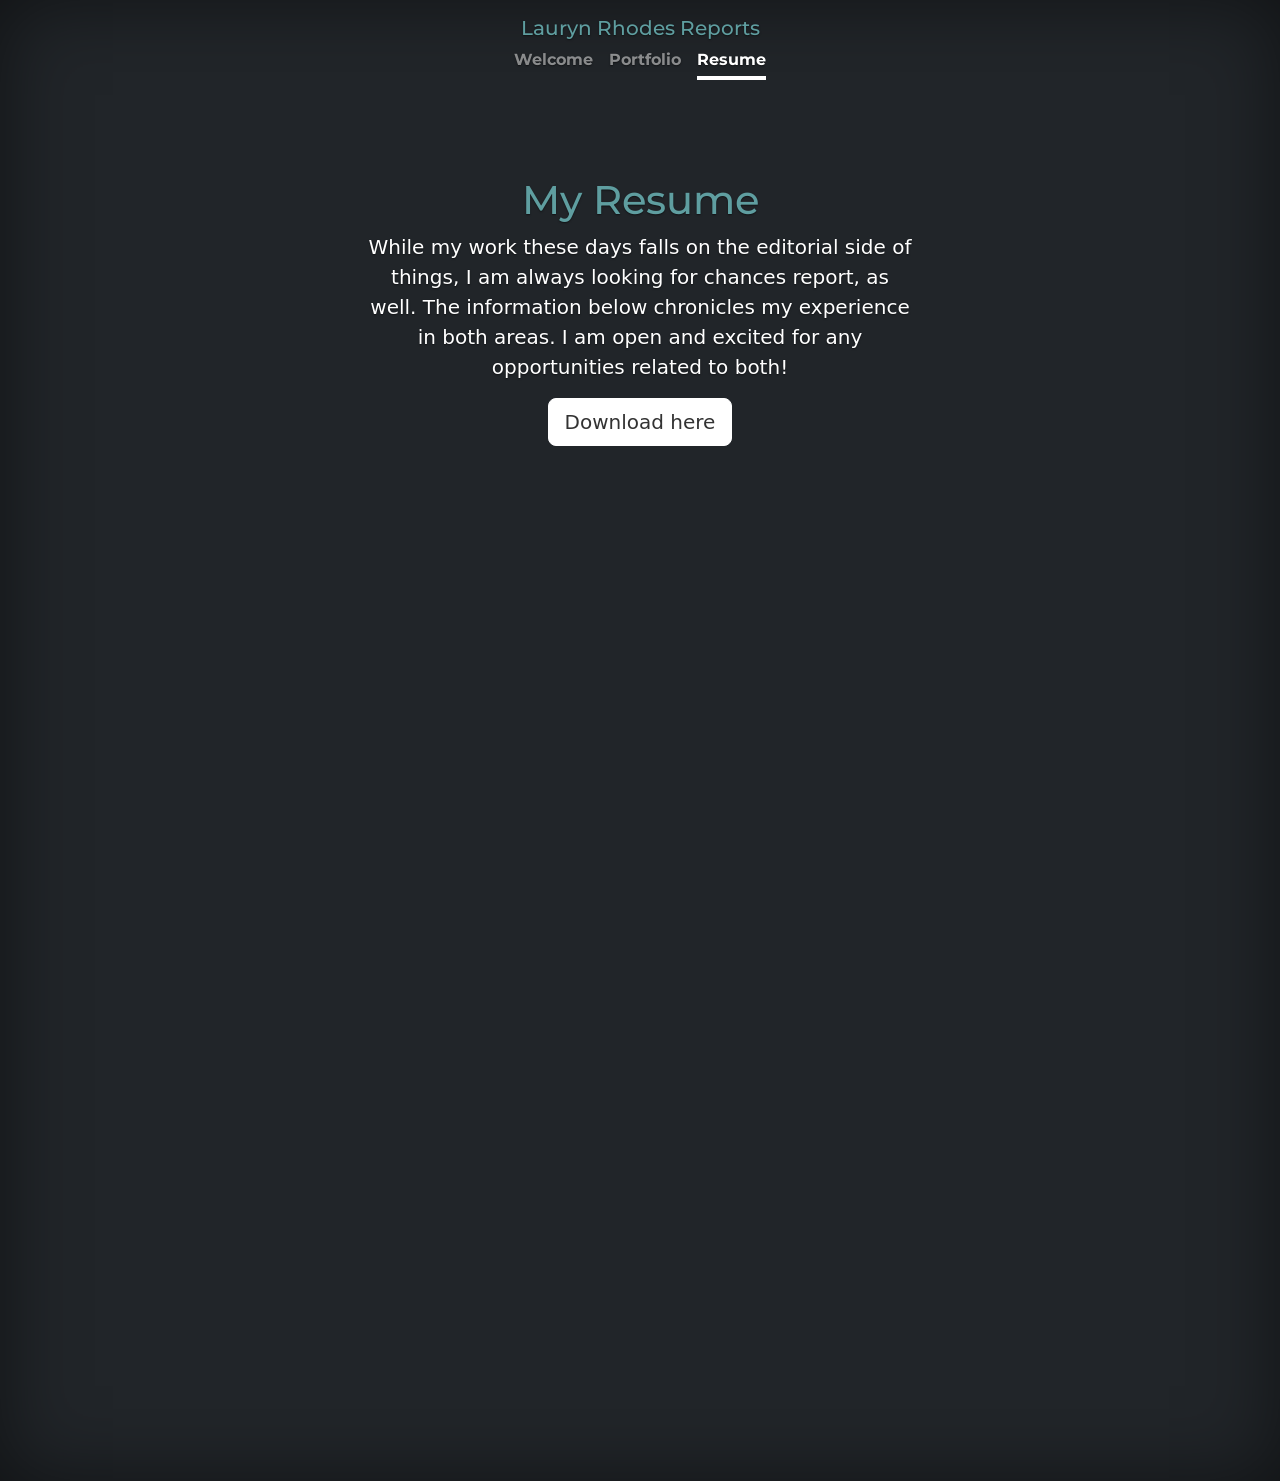
==== resume.html @ cc970933 "Add files via upload Content and code for three Vox stories, one Missourian dayturn and two publicat" ====
<!doctype html>
<html lang="en" class="h-100" data-bs-theme="auto">
  <head>
    <meta charset="utf-8" />
    <meta name="viewport" content="width=device-width, initial-scale=1" />
    <meta name="description" content="" />
    <meta
      name="author"
      content="Mark Otto, Jacob Thornton, and Bootstrap contributors"
    />
    <meta name="generator" content="Astro v5.13.2" />
    <title>Resume</title>
    <link href="https://cdn.jsdelivr.net/npm/bootstrap@5.3.8/dist/css/bootstrap.min.css" rel="stylesheet" integrity="sha384-sRIl4kxILFvY47J16cr9ZwB07vP4J8+LH7qKQnuqkuIAvNWLzeN8tE5YBujZqJLB" crossorigin="anonymous">
    <link
      rel="canonical"
      href="https://getbootstrap.com/docs/5.3/examples/cover/"
    />
    <script src="../assets/js/color-modes.js"></script>
    <link href="../assets/dist/css/bootstrap.min.css" rel="stylesheet" />
    <meta name="theme-color" content="#712cf9" />
    <link href="cover.css" rel="stylesheet" />
    <style>
      .bd-placeholder-img {
        font-size: 1.125rem;
        text-anchor: middle;
        -webkit-user-select: none;
        -moz-user-select: none;
        user-select: none;
      }
      @media (min-width: 768px) {
        .bd-placeholder-img-lg {
          font-size: 3.5rem;
        }
      }
      .b-example-divider {
        width: 100%;
        height: 3rem;
        background-color: #0000001a;
        border: solid rgba(0, 0, 0, 0.15);
        border-width: 1px 0;
        box-shadow:
          inset 0 0.5em 1.5em #0000001a,
          inset 0 0.125em 0.5em #00000026;
      }
      .b-example-vr {
        flex-shrink: 0;
        width: 1.5rem;
        height: 100vh;
      }
      .bi {
        vertical-align: -0.125em;
        fill: currentColor;
      }
      .nav-scroller {
        position: relative;
        z-index: 2;
        height: 2.75rem;
        overflow-y: hidden;
      }
      .nav-scroller .nav {
        display: flex;
        flex-wrap: nowrap;
        padding-bottom: 1rem;
        margin-top: -1px;
        overflow-x: auto;
        text-align: center;
        white-space: nowrap;
        -webkit-overflow-scrolling: touch;
      }
      .btn-bd-primary {
        --bd-violet-bg: #712cf9;
        --bd-violet-rgb: 112.520718, 44.062154, 249.437846;
        --bs-btn-font-weight: 600;
        --bs-btn-color: var(--bs-white);
        --bs-btn-bg: var(--bd-violet-bg);
        --bs-btn-border-color: var(--bd-violet-bg);
        --bs-btn-hover-color: var(--bs-white);
        --bs-btn-hover-bg: #6528e0;
        --bs-btn-hover-border-color: #6528e0;
        --bs-btn-focus-shadow-rgb: var(--bd-violet-rgb);
        --bs-btn-active-color: var(--bs-btn-hover-color);
        --bs-btn-active-bg: #5a23c8;
        --bs-btn-active-border-color: #5a23c8;
      }
      .bd-mode-toggle {
        z-index: 1500;
      }
      .bd-mode-toggle .bi {
        width: 1em;
        height: 1em;
      }
      .bd-mode-toggle .dropdown-menu .active .bi {
        display: block !important;
      }
    </style>

    <link rel="preconnect" href="https://fonts.googleapis.com">
    <link rel="preconnect" href="https://fonts.gstatic.com" crossorigin>
    <link href="https://fonts.googleapis.com/css2?family=Montserrat:ital,wght@0,100..900;1,100..900&display=swap" rel="stylesheet">
  </head>
  <body class="d-flex text-center text-bg-dark">
    <svg xmlns="http://www.w3.org/2000/svg" class="d-none">
      <symbol id="check2" viewBox="0 0 16 16">
        <path
          d="M13.854 3.646a.5.5 0 0 1 0 .708l-7 7a.5.5 0 0 1-.708 0l-3.5-3.5a.5.5 0 1 1 .708-.708L6.5 10.293l6.646-6.647a.5.5 0 0 1 .708 0z"
        ></path>
      </symbol>
      <symbol id="circle-half" viewBox="0 0 16 16">
        <path
          d="M8 15A7 7 0 1 0 8 1v14zm0 1A8 8 0 1 1 8 0a8 8 0 0 1 0 16z"
        ></path>
      </symbol>
      <symbol id="moon-stars-fill" viewBox="0 0 16 16">
        <path
          d="M6 .278a.768.768 0 0 1 .08.858 7.208 7.208 0 0 0-.878 3.46c0 4.021 3.278 7.277 7.318 7.277.527 0 1.04-.055 1.533-.16a.787.787 0 0 1 .81.316.733.733 0 0 1-.031.893A8.349 8.349 0 0 1 8.344 16C3.734 16 0 12.286 0 7.71 0 4.266 2.114 1.312 5.124.06A.752.752 0 0 1 6 .278z"
        ></path>
        <path
          d="M10.794 3.148a.217.217 0 0 1 .412 0l.387 1.162c.173.518.579.924 1.097 1.097l1.162.387a.217.217 0 0 1 0 .412l-1.162.387a1.734 1.734 0 0 0-1.097 1.097l-.387 1.162a.217.217 0 0 1-.412 0l-.387-1.162A1.734 1.734 0 0 0 9.31 6.593l-1.162-.387a.217.217 0 0 1 0-.412l1.162-.387a1.734 1.734 0 0 0 1.097-1.097l.387-1.162zM13.863.099a.145.145 0 0 1 .274 0l.258.774c.115.346.386.617.732.732l.774.258a.145.145 0 0 1 0 .274l-.774.258a1.156 1.156 0 0 0-.732.732l-.258.774a.145.145 0 0 1-.274 0l-.258-.774a1.156 1.156 0 0 0-.732-.732l-.774-.258a.145.145 0 0 1 0-.274l.774-.258c.346-.115.617-.386.732-.732L13.863.1z"
        ></path>
      </symbol>
      <symbol id="sun-fill" viewBox="0 0 16 16">
        <path
          d="M8 12a4 4 0 1 0 0-8 4 4 0 0 0 0 8zM8 0a.5.5 0 0 1 .5.5v2a.5.5 0 0 1-1 0v-2A.5.5 0 0 1 8 0zm0 13a.5.5 0 0 1 .5.5v2a.5.5 0 0 1-1 0v-2A.5.5 0 0 1 8 13zm8-5a.5.5 0 0 1-.5.5h-2a.5.5 0 0 1 0-1h2a.5.5 0 0 1 .5.5zM3 8a.5.5 0 0 1-.5.5h-2a.5.5 0 0 1 0-1h2A.5.5 0 0 1 3 8zm10.657-5.657a.5.5 0 0 1 0 .707l-1.414 1.415a.5.5 0 1 1-.707-.708l1.414-1.414a.5.5 0 0 1 .707 0zm-9.193 9.193a.5.5 0 0 1 0 .707L3.05 13.657a.5.5 0 0 1-.707-.707l1.414-1.414a.5.5 0 0 1 .707 0zm9.193 2.121a.5.5 0 0 1-.707 0l-1.414-1.414a.5.5 0 0 1 .707-.707l1.414 1.414a.5.5 0 0 1 0 .707zM4.464 4.465a.5.5 0 0 1-.707 0L2.343 3.05a.5.5 0 1 1 .707-.707l1.414 1.414a.5.5 0 0 1 0 .708z"
        ></path>
      </symbol>
    </svg>
    <div class="dropdown position-fixed bottom-0 end-0 mb-3 me-3 bd-mode-toggle">
  
    </div>
    <div class="cover-container d-flex w-100 p-3 mx-auto flex-column">
      <header class="mb-auto">
        <div>
          <h5 class="mb-1">Lauryn Rhodes Reports</h5>
          <nav class="nav nav-masthead justify-content-center float-md-end">
            <a
              class="nav-link fw-bold py-1 px-0"
              aria-current="page"
              href="index.html"
              >Welcome</a>
            <a class="nav-link fw-bold py-1 px-0" href="portfolio.html">Portfolio</a>
            <a class="nav-link fw-bold py-1 px-0 active" href="resume.html">Resume</a>
          </nav>

      </div>
      </header>
      <main class="px-3">
        <section class="py-5 text-center container">
          <div class="row py-lg-5">
            <div class="col-lg-6 col-md-8 mx-auto">
              <h1> My Resume</h1>
              <p class="lead text-white">
                While my work these days falls on the editorial side of things, I am always looking for chances report, as well. The information below chronicles my experience in both areas. I am open and excited for any opportunities related to both!
              </p>              
            <p>
                <a href="resume.pdf" download class="btn btn-lg btn-light border-white bg-white" target="_blank">Download here</a>
              </p>
            </div>
          </div>
        </section>
        <div class="row justify-content-center">
          <div class="col-lg-8 col-md-10">
            <iframe 
              src="resume.pdf" 
              width="100%"  
              style="height: 100vh; border: none;">
            </iframe>
          </div>
        </div>
      </main>
  </body>
</html>
---- cover.css ----
/*
 * Globals
 */


/* Custom default button */
.btn-light,
.btn-light:hover,
.btn-light:focus {
  color: #333;
  text-shadow: none; /* Prevent inheritance from `body` */
}


/* Base structure */

body {
  text-shadow: 0 .05rem .1rem rgba(0, 0, 0, .5);
  box-shadow: inset 0 0 5rem rgba(0, 0, 0, .5);
}

.cover-container .btn {

}

.cover-container {
  max-width: 100%;
}

.cover-container h1,
.cover-container h5 {
  color: cadetblue;
}

.current-role {
  color: cadetblue;
}

h1 {
  font-family: "Montserrat", sans-serif;
}

h5 {
  font-family: "Montserrat", sans-serif;
}

a {
  font-family: "Montserrat", sans-serif;
}

footer p {
  font-size: 0.70rem;
}

/* Navigation Tab */

.mb-auto {
  max-width: 42em;
  margin-left: auto;
  margin-right: auto;
  text-align: center;
}

.nav-masthead .nav-link {
  color: rgba(255, 255, 255, .5);
  border-bottom: .25rem solid transparent;
}

.nav-masthead .nav-link:hover,
.nav-masthead .nav-link:focus {
  border-bottom-color: rgba(255, 255, 255, .25);
}

.nav-masthead .nav-link + .nav-link {
  margin-left: 1rem;
}

.nav-masthead .active {
  color: #fff;
  border-bottom-color: #fff;
}

/* Portfolio Cards ??? */

.card-img-top {
  height: 225px;
  object-fit: cover;
}


.card {
  text-shadow: none;
  display: flex;
  flex-direction: column;
  width: 100%;
}

.row .col {
  display: flex;
}

.card-body {
  flex-grow: 1;
}

/* Button customization ??? */


.btn-light:hover {
  color: cadetblue;
}


.btn-outline-secondary:hover {
  background-color: cadetblue;
}
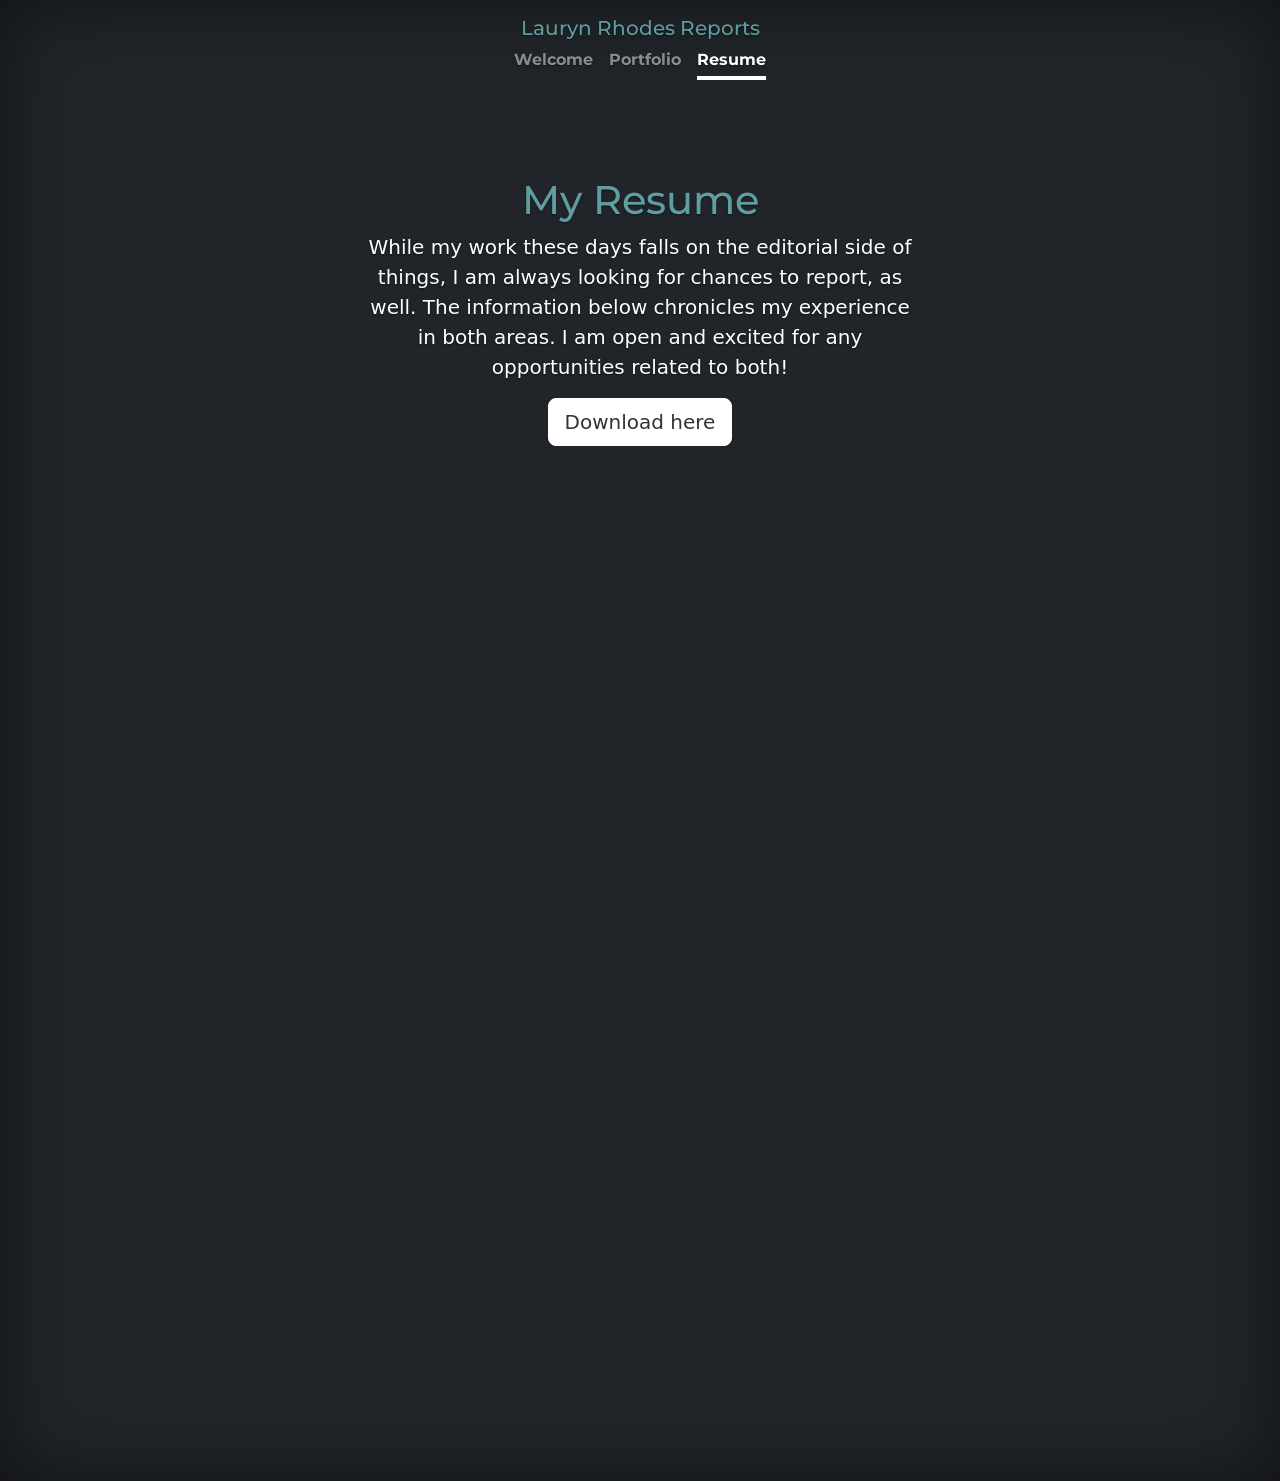
==== commit 4b22e663: "resume.html" ====
--- a/resume.html
+++ b/resume.html
@@ -149,7 +149,7 @@
             <div class="col-lg-6 col-md-8 mx-auto">
               <h1> My Resume</h1>
               <p class="lead text-white">
-                While my work these days falls on the editorial side of things, I am always looking for chances report, as well. The information below chronicles my experience in both areas. I am open and excited for any opportunities related to both!
+                While my work these days falls on the editorial side of things, I am always looking for chances to report, as well. The information below chronicles my experience in both areas. I am open and excited for any opportunities related to both!
               </p>              
             <p>
                 <a href="resume.pdf" download class="btn btn-lg btn-light border-white bg-white" target="_blank">Download here</a>
